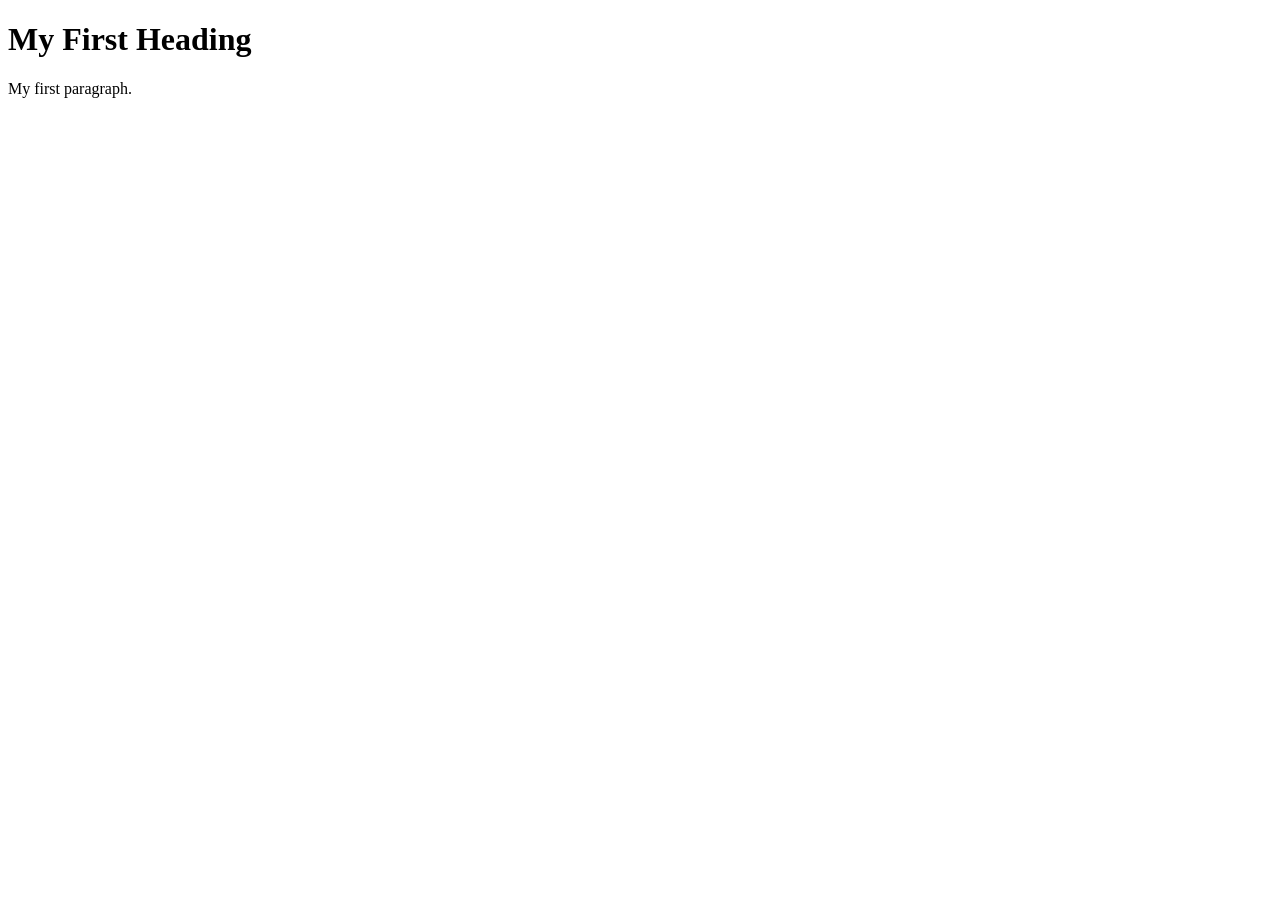
==== index.html @ a6756aa8 "1" ====
<!DOCTYPE html>
<html>
<head>
    <meta charset='utf-8'>
    <meta http-equiv='X-UA-Compatible' content='IE=edge'>
    <title>Page Title</title>
    <meta name='viewport' content='width=device-width, initial-scale=1'>
    <link rel='stylesheet' type='text/css' media='screen' href='main.css'>
    <script src='main.js'></script>
</head>
<body>
    <h1>My First Heading</h1>
    <p>My first paragraph.</p>
</body>
</html>
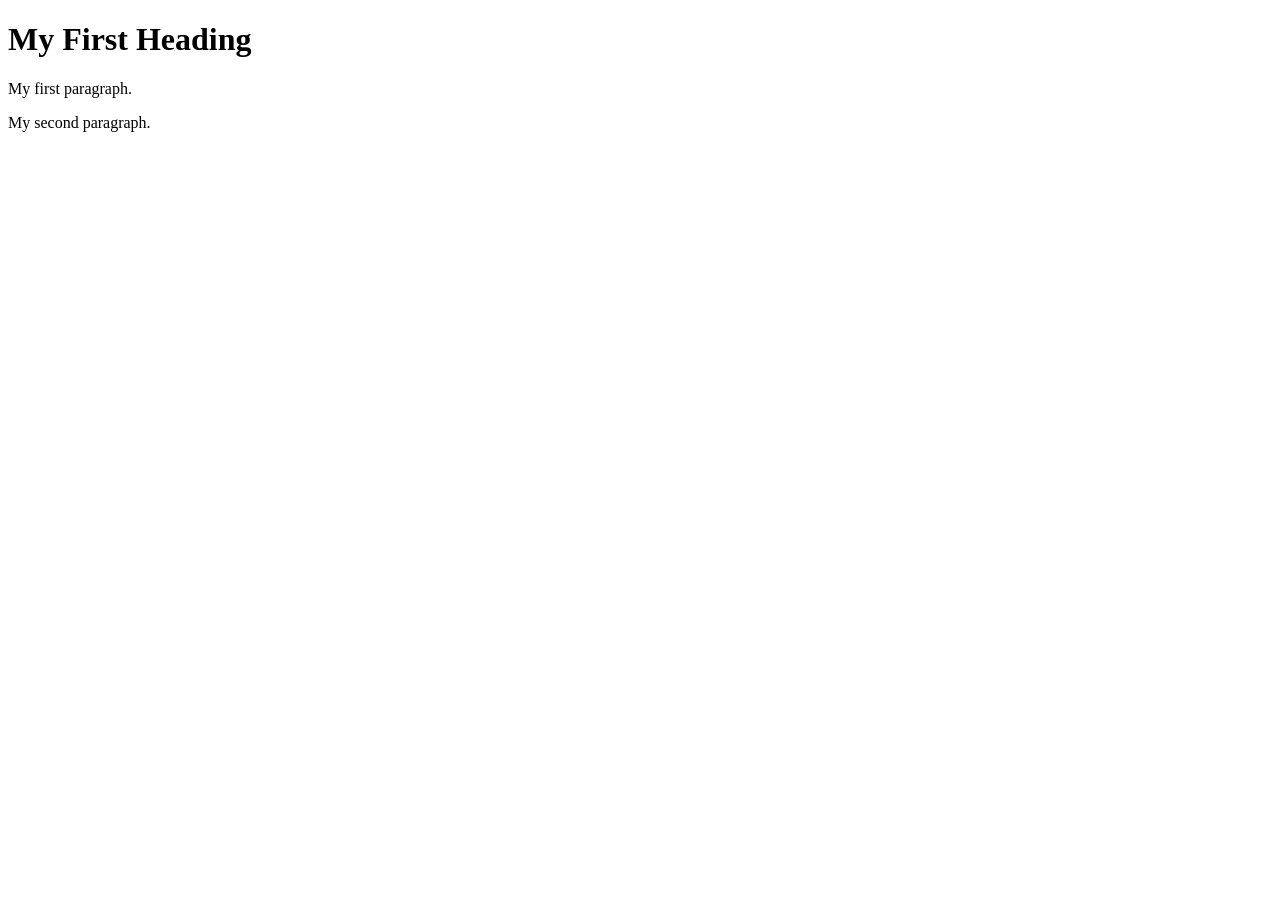
==== commit 1f60a478: "2" ====
--- a/index.html
+++ b/index.html
@@ -11,5 +11,6 @@
 <body>
     <h1>My First Heading</h1>
     <p>My first paragraph.</p>
+    <p>My second paragraph.</p>
 </body>
 </html>
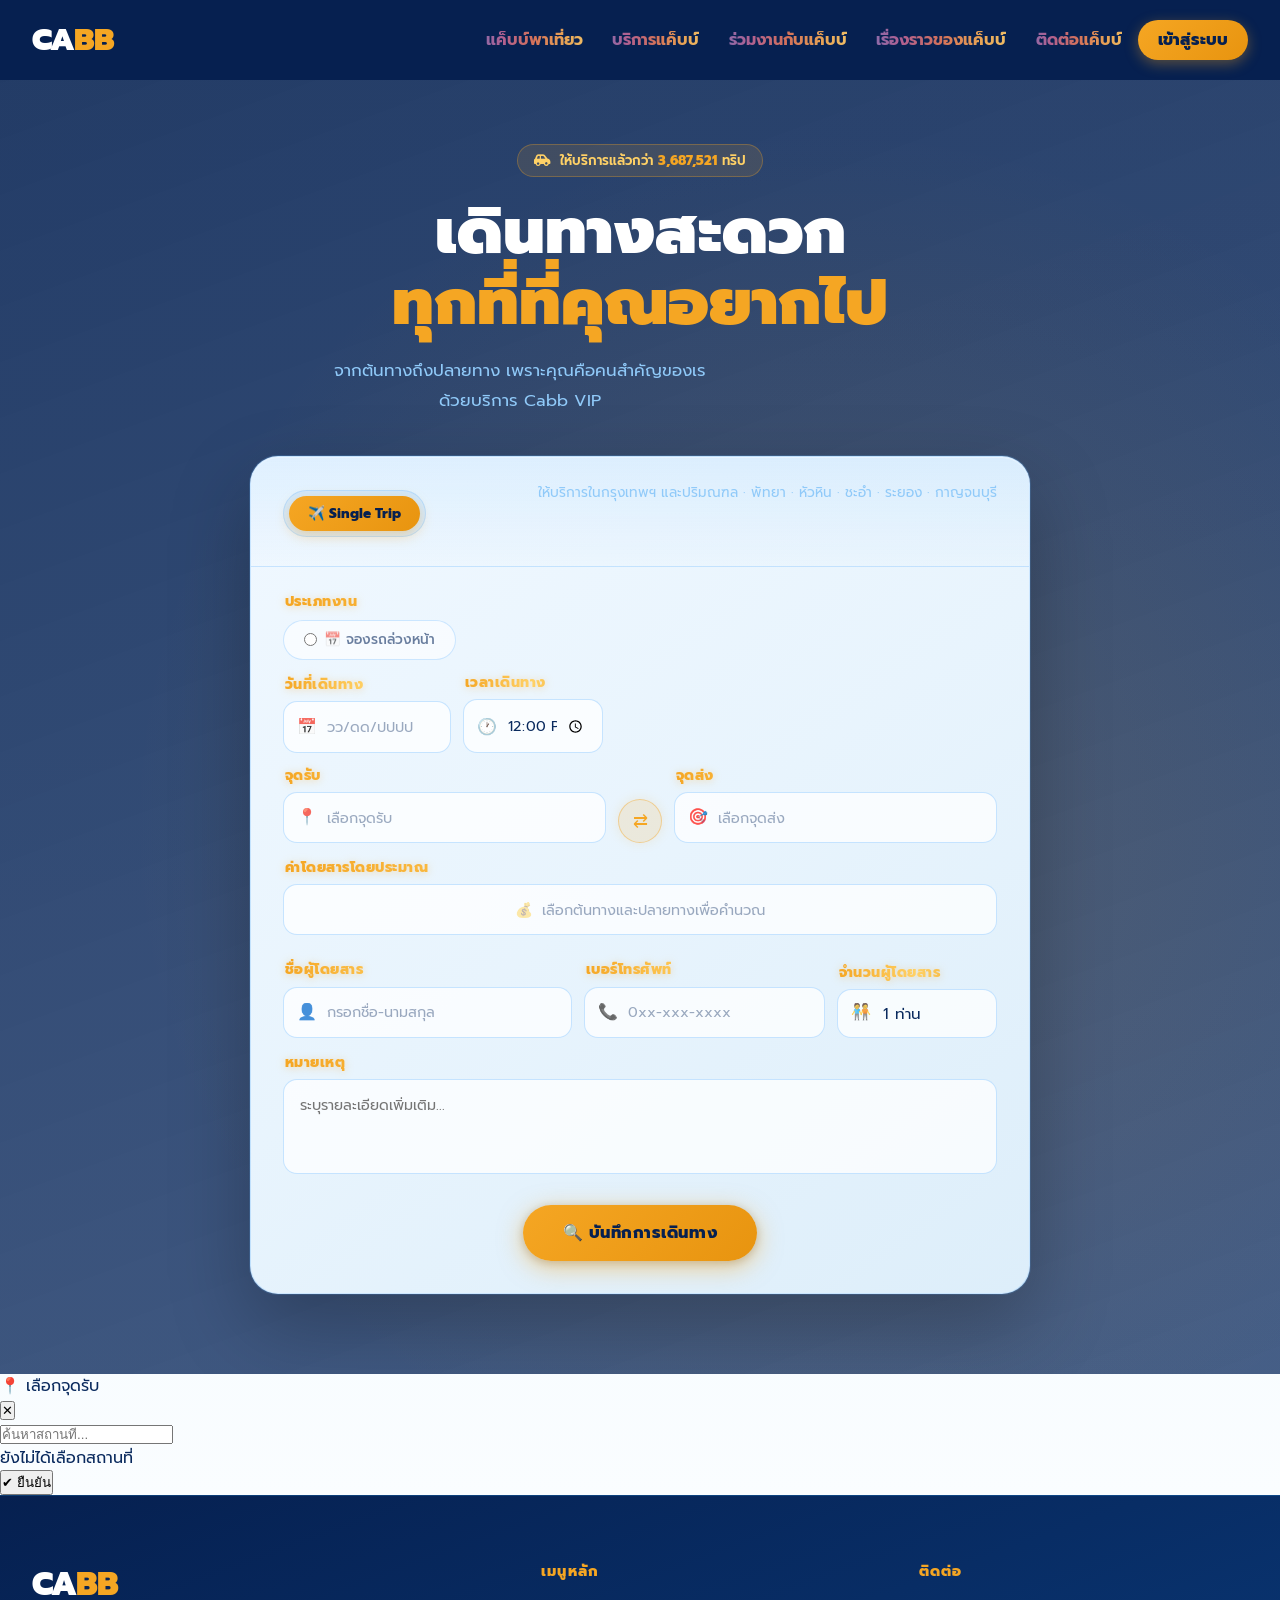
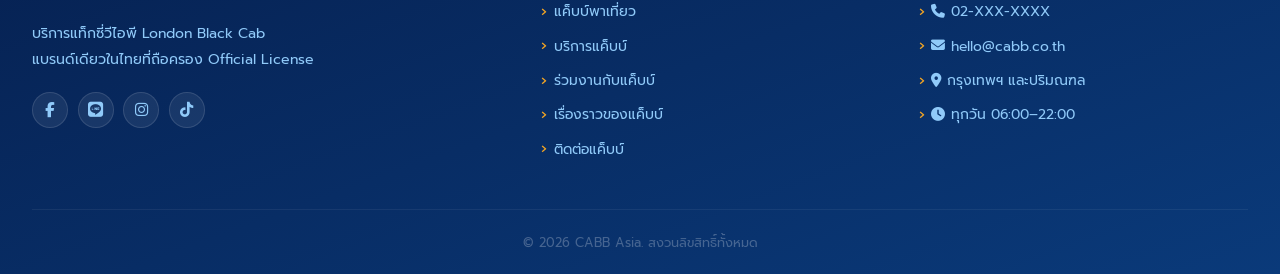
==== commit 042afbb5: "2" ====
--- a/index.html
+++ b/index.html
@@ -1,16 +1,673 @@
 <!DOCTYPE html>
-<html>
+<html lang="th">
 <head>
-    <meta charset='utf-8'>
-    <meta http-equiv='X-UA-Compatible' content='IE=edge'>
-    <title>Page Title</title>
-    <meta name='viewport' content='width=device-width, initial-scale=1'>
-    <link rel='stylesheet' type='text/css' media='screen' href='main.css'>
-    <script src='main.js'></script>
+<meta charset="UTF-8">
+<meta name="viewport" content="width=device-width, initial-scale=1.0">
+<title>CABB TAXI VIP</title>
+<link href="https://fonts.googleapis.com/css2?family=Prompt:wght@300;400;500;600;700;800;900&display=swap" rel="stylesheet">
+<link rel="stylesheet" href="https://cdnjs.cloudflare.com/ajax/libs/font-awesome/6.5.1/css/all.min.css">
+<link rel="stylesheet" href="main.css">
+<style>
+/* ===== HERO ===== */
+.index-hero {
+  min-height: 100vh;
+  display: flex;
+  align-items: center;
+  justify-content: center;
+  padding: 9rem 2rem 5rem;
+  position: relative;
+  overflow: hidden;
+  background:
+    linear-gradient(160deg, rgba(6,32,80,.88) 0%, rgba(10,42,94,.75) 100%),
+    url('https://images.unsplash.com/photo-1506905925346-21bda4d32df4?w=1600&q=80') center/cover no-repeat;
+  color: var(--white);
+}
+
+.index-hero::after {
+  content:'';
+  position:absolute;
+  inset:0;
+  background: radial-gradient(ellipse at 65% 60%, rgba(245,166,35,.12) 0%, transparent 60%);
+  pointer-events:none;
+}
+
+.hero-inner { position:relative; z-index:1; max-width:780px; width:100%; text-align:center; }
+
+.trip-badge {
+  display: inline-flex;
+  align-items: center;
+  gap: .6rem;
+  background: rgba(245,166,35,.12);
+  border: 1px solid rgba(245,166,35,.3);
+  color: var(--gold-light);
+  font-size: .82rem;
+  font-weight: 600;
+  padding: .35rem 1rem;
+  border-radius: 50px;
+  margin-bottom: 1.25rem;
+}
+.trip-count { color: var(--gold); font-weight:800; }
+
+.hero-inner h1 {
+  font-size: clamp(2.4rem, 5.5vw, 4rem);
+  font-weight: 900;
+  line-height: 1.1;
+  margin-bottom: 1.1rem;
+}
+.hero-inner h1 em { color:var(--gold); font-style:normal; }
+
+.hero-inner p {
+  color: var(--text-muted);
+  font-size: 1.05rem;
+  line-height: 1.8;
+  margin-bottom: 2.5rem;
+  max-width: 540px;
+}
+
+/* Booking box */
+.booking-box {
+  background: rgba(255,255,255,.07);
+  border: 1px solid rgba(255,255,255,.14);
+  backdrop-filter: blur(16px);
+  border-radius: 20px;
+  padding: 1.75rem 2rem;
+  max-width: 680px;
+}
+
+.booking-row {
+  display: grid;
+  grid-template-columns: 1fr 1fr 1fr auto;
+  gap: 1rem;
+  align-items: end;
+}
+
+.booking-field { display:flex; flex-direction:column; gap:.3rem; }
+.booking-field label {
+  font-size: .75rem;
+  font-weight: 700;
+  color: rgba(255,255,255,.55);
+  letter-spacing: .06em;
+  text-transform: uppercase;
+}
+.booking-field input,
+.booking-field select {
+  padding: .65rem 1rem;
+  background: rgba(255,255,255,.1);
+  border: 1px solid rgba(255,255,255,.18);
+  border-radius: 10px;
+  color: var(--white);
+  font-family: 'Prompt',sans-serif;
+  font-size: .9rem;
+  outline: none;
+  transition: border-color .2s;
+}
+.booking-field input::placeholder { color: rgba(255,255,255,.4); }
+.booking-field input:focus,
+.booking-field select:focus { border-color: var(--gold); }
+.booking-field select option { background: var(--darker); }
+
+.booking-btn {
+  background: linear-gradient(135deg,var(--gold),var(--gold-dark));
+  color: var(--darker);
+  border: none;
+  border-radius: 10px;
+  padding: .72rem 1.5rem;
+  font-family: 'Prompt',sans-serif;
+  font-weight: 800;
+  font-size: .9rem;
+  cursor: pointer;
+  white-space: nowrap;
+  transition: all .25s;
+  box-shadow: 0 4px 16px rgba(245,166,35,.35);
+}
+.booking-btn:hover { transform:translateY(-2px); box-shadow:0 8px 24px rgba(245,166,35,.45); }
+
+  /* ===== BOOKING WIDGET ===== */
+  .booking-widget {
+    background: linear-gradient(145deg, #f0f8ff 0%, #e8f4fd 50%, #ddeefa 100%);
+    border: 1px solid rgba(100,180,255,0.25);
+    backdrop-filter: blur(24px);
+    -webkit-backdrop-filter: blur(24px);
+    border-radius: 28px;
+    padding: 0;
+    max-width: 1200px;
+    width: 100%;
+    margin: 0 auto;
+    animation: fadeInUp 0.7s ease 0.3s both;
+    overflow: hidden;
+    box-shadow: 0 32px 80px rgba(0,0,0,0.25), 0 0 0 1px rgba(100,180,255,0.2), inset 0 1px 0 rgba(255,255,255,0.8);
+  }
+
+  .booking-widget-header {
+    display: flex;
+    align-items: center;
+    justify-content: space-between;
+    padding: 1.5rem 2rem 1.25rem;
+    flex-wrap: wrap;
+    gap: 0.75rem;
+    background: linear-gradient(180deg, rgba(100,180,255,0.12) 0%, transparent 100%);
+    border-bottom: 1px solid rgba(100,180,255,0.2);
+  }
+
+  .trip-toggle {
+    display: flex;
+    gap: 0.3rem;
+    background: rgba(100,180,255,0.15);
+    border-radius: 100px;
+    padding: 0.3rem;
+    border: 1px solid rgba(100,180,255,0.25);
+  }
+
+  .trip-toggle label {
+    display: flex;
+    align-items: center;
+    gap: 0.45rem;
+    color: rgba(10,42,94,0.55);
+    font-family: 'Prompt', sans-serif;
+    font-size: 0.85rem;
+    font-weight: 500;
+    cursor: pointer;
+    padding: 0.45rem 1.2rem;
+    border-radius: 100px;
+    transition: all 0.25s;
+  }
+
+  .trip-toggle input[type="radio"] { display: none; }
+
+  .trip-toggle label:has(input:checked) {
+    background: linear-gradient(135deg, var(--gold) 0%, #E8940F 100%);
+    color: #062050;
+    font-weight: 800;
+    box-shadow: 0 4px 14px rgba(245,166,35,0.4);
+  }
+
+  .availability-note {
+    font-size: 0.72rem;
+    color: rgba(10,42,94,0.45);
+    line-height: 1.6;
+    max-width: 420px;
+    text-align: right;
+  }
+
+  .booking-divider { display: none; }
+
+  .booking-fields {
+    display: flex;
+    flex-direction: column;
+    gap: 0;
+    padding: 1.5rem 2rem 2rem;
+  }
+
+  .booking-row {
+    display: flex;
+    gap: 0.75rem;
+    align-items: flex-end;
+    flex-wrap: wrap;
+    margin-bottom: 0.75rem;
+  }
+
+  .booking-row .field-group {
+    flex: 1;
+    min-width: 140px;
+  }
+
+  .booking-row-bottom {
+    display: flex;
+    gap: 0.75rem;
+    align-items: flex-end;
+    flex-wrap: wrap;
+    margin-top: 0;
+  }
+
+  .booking-row-bottom .passenger-ctrl { flex: 1; }
+
+  .field-group { position: relative; }
+
+  .field-label {
+    font-family: 'Prompt', sans-serif;
+    font-size: 0.88rem;
+    font-weight: 800;
+    color: #F5A623;
+    background: linear-gradient(90deg, #F5A623, #FFD166, #E8940F);
+    -webkit-background-clip: text;
+    -webkit-text-fill-color: transparent;
+    background-clip: text;
+    letter-spacing: 0.5px;
+    text-transform: none;
+    margin-bottom: 0.4rem;
+    padding-left: 0.1rem;
+    text-align: left;
+    text-shadow: none;
+    filter: drop-shadow(0 1px 4px rgba(245,166,35,0.35));
+  }
+
+  .field-group select,
+  .field-group input {
+    width: 100%;
+    background: rgba(255,255,255,0.75);
+    border: 1.5px solid rgba(100,180,255,0.35);
+    color: #0a2a5e;
+    padding: 0.85rem 1rem 0.85rem 2.7rem;
+    border-radius: 14px;
+    font-family: 'Prompt', sans-serif;
+    font-size: 0.9rem;
+    outline: none;
+    transition: all 0.2s;
+    cursor: pointer;
+    appearance: none;
+    -webkit-appearance: none;
+  }
+
+  .field-group input::placeholder { color: rgba(10,42,94,0.4); }
+
+  .field-group select:focus,
+  .field-group input:focus {
+    border-color: var(--gold);
+    background: rgba(245,166,35,0.06);
+    box-shadow: 0 0 0 3px rgba(245,166,35,0.15);
+    color: #0a2a5e;
+  }
+
+  .field-group option { background: #e8f4fd; color: #0a2a5e; }
+
+  .field-icon {
+    position: absolute;
+    left: 0.85rem;
+    bottom: 0.88rem;
+    font-size: 1rem;
+    pointer-events: none;
+    z-index: 1;
+    opacity: 0.8;
+  }
+
+  .has-icon input,
+  .has-icon select { padding-left: 2.7rem; }
+
+  .swap-btn {
+    background: rgba(245,166,35,0.15);
+    border: 1.5px solid rgba(245,166,35,0.4);
+    color: var(--gold);
+    width: 44px;
+    height: 44px;
+    border-radius: 50%;
+    display: flex;
+    align-items: center;
+    justify-content: center;
+    cursor: pointer;
+    font-size: 1.1rem;
+    transition: all 0.25s;
+    flex-shrink: 0;
+    margin-bottom: 0;
+    box-shadow: 0 0 12px rgba(245,166,35,0.15);
+  }
+  .swap-btn:hover { background: var(--gold); color: var(--darker); transform: rotate(180deg); box-shadow: 0 4px 16px rgba(245,166,35,0.4); }
+
+  .passenger-ctrl {
+    display: flex;
+    align-items: center;
+    gap: 0.5rem;
+    background: #f0f5fb;
+    border: 1.5px solid #d0dce8;
+    border-radius: 14px;
+    padding: 0.6rem 1rem;
+    white-space: nowrap;
+    transition: border-color 0.2s;
+  }
+  .passenger-ctrl:hover { border-color: rgba(245,166,35,0.5); }
+
+  .passenger-ctrl button {
+    background: #dce8f5;
+    border: none;
+    color: var(--dark);
+    width: 24px;
+    height: 24px;
+    border-radius: 50%;
+    cursor: pointer;
+    font-size: 1rem;
+    display: flex;
+    align-items: center;
+    justify-content: center;
+    transition: background 0.2s;
+    line-height: 1;
+  }
+  .passenger-ctrl button:hover { background: var(--gold); color: var(--darker); }
+
+  .passenger-ctrl span {
+    color: var(--dark);
+    font-size: 0.82rem;
+    font-family: 'Prompt', sans-serif;
+    font-weight: 600;
+    min-width: 55px;
+    text-align: center;
+  }
+
+  .passenger-divider {
+    width: 1px;
+    height: 20px;
+    background: rgba(10,42,94,0.15);
+    margin: 0 0.25rem;
+  }
+
+  .search-btn {
+    background: linear-gradient(135deg, var(--gold) 0%, #E8940F 100%);
+    border: none;
+    color: #062050;
+    height: 56px;
+    padding: 0 2.5rem;
+    border-radius: 100px;
+    font-size: 1rem;
+    font-family: 'Prompt', sans-serif;
+    font-weight: 800;
+    cursor: pointer;
+    transition: all 0.25s;
+    display: flex;
+    align-items: center;
+    justify-content: center;
+    gap: 0.6rem;
+    flex-shrink: 0;
+    box-shadow: 0 6px 24px rgba(245,166,35,0.5), 0 2px 8px rgba(0,0,0,0.2);
+    letter-spacing: 0.5px;
+  }
+  .search-btn:hover { transform: translateY(-3px); box-shadow: 0 12px 36px rgba(245,166,35,0.65); }
+  .search-btn:active { transform: translateY(0); }
+  
+  /* ===== JOB TYPE CHIPS ===== */
+  .job-type-group {
+    display: flex;
+    gap: 0.6rem;
+    flex-wrap: wrap;
+  }
+  .job-type-chip {
+    display: flex;
+    align-items: center;
+    gap: 0.45rem;
+    cursor: pointer;
+    padding: 0.55rem 1.25rem;
+    border-radius: 100px;
+    border: 1.5px solid rgba(100,180,255,0.3);
+    background: rgba(255,255,255,0.6);
+    font-family: 'Prompt', sans-serif;
+    font-size: 0.85rem;
+    font-weight: 500;
+    color: rgba(10,42,94,0.6);
+    transition: all 0.2s;
+    user-select: none;
+  }
+  .job-type-chip input[type="checkbox"] { display: none; }
+  .job-type-chip:has(input:checked) {
+    background: linear-gradient(135deg, var(--gold) 0%, #E8940F 100%);
+    border-color: transparent;
+    color: #062050;
+    font-weight: 800;
+    box-shadow: 0 4px 14px rgba(245,166,35,0.4);
+  }
+  .job-type-chip:hover {
+    border-color: rgba(245,166,35,0.5);
+    color: rgba(10,42,94,0.9);
+  }
+
+  /* ===== FARE BOX ===== */
+  .fare-box {
+    display: flex;
+    align-items: center;
+    justify-content: center;
+    gap: 0.6rem;
+    width: 100%;
+    padding: 0.85rem 1.25rem;
+    border-radius: 14px;
+    border: 1.5px solid rgba(100,180,255,0.35);
+    font-family: 'Prompt', sans-serif;
+    font-size: 0.9rem;
+    transition: all 0.3s;
+    min-height: 50px;
+  }
+  .fare-box.fare-idle {
+    background: rgba(255,255,255,0.75);
+    color: rgba(10,42,94,0.4);
+  }
+  .fare-box.fare-loading {
+    background: rgba(245,166,35,0.08);
+    border-color: rgba(245,166,35,0.4);
+    color: rgba(10,42,94,0.7);
+  }
+  .fare-box.fare-ready {
+    background: linear-gradient(135deg, rgba(245,166,35,0.15) 0%, rgba(232,148,15,0.1) 100%);
+    border-color: rgba(245,166,35,0.4);
+    color: #0a2a5e;
+    box-shadow: 0 4px 20px rgba(245,166,35,0.15);
+  }
+  .fare-box.fare-ready #fare-icon { font-size: 1.1rem; }
+  .fare-amount {
+    font-size: 1.35rem;
+    font-weight: 800;
+    color: var(--gold);
+    letter-spacing: -0.5px;
+    text-shadow: 0 2px 8px rgba(245,166,35,0.3);
+  }
+  .fare-detail {
+    font-size: 0.72rem;
+    opacity: 0.65;
+    margin-left: auto;
+    text-align: right;
+    line-height: 1.5;
+  }
+</style>
+
+<!-- Longdo Maps API v2 -->
+<script src="https://api.longdo.com/map/?key=8b1029ed8bb60d853019e416f381ae06" type="text/javascript"></script>
 </head>
 <body>
-    <h1>My First Heading</h1>
-    <p>My first paragraph.</p>
-    <p>My second paragraph.</p>
+
+    <nav>
+  <div class="nav-inner">
+    <a href="index.html" class="logo-link">
+      <span class="logo-text">CA<span>BB</span></span>
+    </a>
+    <ul class="nav-links" id="navLinks">
+      <li><a href="travel.html">แค็บบ์พาเที่ยว</a></li>
+      <li><a href="services.html">บริการแค็บบ์</a></li>
+      <li><a href="join.html">ร่วมงานกับแค็บบ์</a></li>
+      <li><a href="story.html">เรื่องราวของแค็บบ์</a></li>
+      <li><a href="contact.html">ติดต่อแค็บบ์</a></li>
+      <li><a href="login.html" class="nav-cta">เข้าสู่ระบบ</a></li>
+    </ul>
+    <button class="menu-toggle" id="menuToggle" aria-label="เมนู">
+      <span></span><span></span><span></span>
+    </button>
+  </div>
+</nav>
+
+<!-- ===== HERO ===== -->
+<section class="index-hero">
+    <div class="hero-inner">
+    <div class="trip-badge">
+      <i class="fa-solid fa-car-side"></i>
+      <span>ให้บริการแล้วกว่า <span class="trip-count">3,687,521</span> ทริป</span>
+    </div>
+    <h1>เดินทางสะดวก<br><em>ทุกที่ที่คุณอยากไป</em></h1>
+    <p class="hero-subtitle" id="heroSubtitle">จากต้นทางถึงปลายทาง เพราะคุณคือคนสำคัญของเร<br>ด้วยบริการ Cabb VIP</p>
+
+    <!-- Booking Widget -->
+    <div class="booking-widget">
+      <div class="booking-widget-header">
+        <div class="trip-toggle">
+          <label><input type="radio" name="trip" checked>✈️ Single Trip</label>
+        </div>
+        <p class="availability-note" style="font-size: 0.85rem;">ให้บริการในกรุงเทพฯ และปริมณฑล · พัทยา · หัวหิน · ชะอำ · ระยอง · กาญจนบุรี</p>
+      </div>
+      <div class="booking-divider"></div>
+      <div class="booking-fields">
+
+        <!-- Row 1: ประเภทงาน -->
+        <div class="booking-row" style="margin-bottom:0.75rem;">
+            <div style="width:100%;">
+                <div class="field-label" style="margin-bottom:0.5rem;">ประเภทงาน</div>
+                    <div class="job-type-group">
+                        <label class="job-type-chip">
+                        <input type="radio" id="jt-advance" name="jobtype" value="advance">
+                        <span>📅 จองรถล่วงหน้า</span>
+                        </label>
+                    </div>
+                </div>
+            <div class="field-group has-icon" style="flex:0 0 168px;">
+                <div class="field-label">วันที่เดินทาง</div>
+                    <span class="field-icon">📅</span>
+                    <div style="position:relative;display:block;" onclick="document.getElementById('booking-date-raw').showPicker()">
+                        <input type="date" id="booking-date-raw" style="position:absolute;opacity:0;width:100%;height:100%;top:0;left:0;cursor:pointer;z-index:3;pointer-events:all;" oninput="updateThaiDate(this)">
+                        <input type="text" id="booking-date" placeholder="วว/ดด/ปปปป" readonly style="cursor:pointer;width:100%;background:rgba(255,255,255,0.75);border:1.5px solid rgba(100,180,255,0.35);color:#0a2a5e;padding:0.85rem 1rem 0.85rem 2.7rem;border-radius:14px;font-family:Prompt,sans-serif;font-size:0.9rem;outline:none;pointer-events:none;">
+                    </div>
+                </div>
+                <div class="field-group has-icon" style="flex:0 0 140px;">
+                    <div class="field-label">เวลาเดินทาง</div>
+                    <span class="field-icon">🕐</span>
+                    <input type="time" value="12:00">
+                </div>
+            </div>
+        
+        <!-- Row 2: From / Swap / To -->
+        <div class="booking-row">
+          <div class="field-group has-icon" style="flex:1.2">
+            <div class="field-label">จุดรับ</div>
+            <span class="field-icon">📍</span>
+            <input type="text" id="origin-display" placeholder="เลือกจุดรับ" readonly style="cursor:pointer;" onclick="openMapModal('origin')">
+          </div>
+          <button class="swap-btn" title="สลับต้นทาง-ปลายทาง" onclick="swapLocations()">⇄</button>
+          <div class="field-group has-icon" style="flex:1.2">
+            <div class="field-label">จุดส่ง</div>
+            <span class="field-icon">🎯</span>
+            <input type="text" id="dest-display" placeholder="เลือกจุดส่ง" readonly style="cursor:pointer;" onclick="openMapModal('dest')">
+          </div>
+        </div>
+
+        <!-- Row 3: ค่าโดยสารโดยประมาณ -->
+        <div class="booking-row" style="margin-top:0.1rem;">
+          <div class="field-group" style="flex:1.2;">
+            <div class="field-label">ค่าโดยสารโดยประมาณ</div>
+            <div id="fare-box" class="fare-box fare-idle">
+              <span id="fare-icon">💰</span>
+              <span id="fare-text">เลือกต้นทางและปลายทางเพื่อคำนวณ</span>
+              <span id="fare-spinner" style="display:none;">⏳</span>
+            </div>
+          </div>
+        </div>
+
+        <!-- Row 4: ชื่อผู้โดยสาร + เบอร์โทร -->
+        <div class="booking-row" style="margin-top:0.75rem;">
+          <div class="field-group has-icon" style="flex:1.2;">
+            <div class="field-label">ชื่อผู้โดยสาร</div>
+            <span class="field-icon">👤</span>
+            <input type="text" id="pax-name" placeholder="กรอกชื่อ-นามสกุล">
+          </div>
+          <div class="field-group has-icon" style="flex:1;">
+            <div class="field-label">เบอร์โทรศัพท์</div>
+            <span class="field-icon">📞</span>
+            <input type="tel" id="pax-phone" placeholder="0xx-xxx-xxxx" maxlength="10" oninput="this.value=this.value.replace(/\D/g,'').slice(0,10)" pattern="\d{10}" required>
+          </div>
+          <div class="field-group has-icon" style="flex:0 0 160px;">
+            <div class="field-label">จำนวนผู้โดยสาร</div>
+            <span class="field-icon">🧑‍🤝‍🧑</span>
+            <select id="pax-count" style="width:100%;background:rgba(255,255,255,0.75);border:1.5px solid rgba(100,180,255,0.35);color:#0a2a5e;padding:0.75rem 1rem 0.75rem 2.8rem;border-radius:14px;font-family:'Prompt',sans-serif;font-size:0.95rem;outline:none;appearance:none;cursor:pointer;transition:all 0.2s;"
+              onfocus="this.style.borderColor='var(--gold)';this.style.boxShadow='0 0 0 3px rgba(245,166,35,0.15)'"
+              onblur="this.style.borderColor='rgba(100,180,255,0.35)';this.style.boxShadow='none'">
+              <option value="1" style="background:#e8f4fd;color:#0a2a5e;">1 ท่าน</option>
+              <option value="2" style="background:#e8f4fd;color:#0a2a5e;">2 ท่าน</option>
+              <option value="3" style="background:#e8f4fd;color:#0a2a5e;">3 ท่าน</option>
+              <option value="4" style="background:#e8f4fd;color:#0a2a5e;">4 ท่าน</option>
+              <option value="5" style="background:#e8f4fd;color:#0a2a5e;">5 ท่าน</option>
+              <option value="6" style="background:#e8f4fd;color:#0a2a5e;">6 ท่าน</option>
+            </select>
+          </div>
+        </div>
+
+        <!-- Row 5: หมายเหตุ -->
+        <div class="booking-row" style="margin-top:0.1rem;">
+          <div class="field-group" style="flex:1;width:100%;">
+            <div class="field-label">หมายเหตุ</div>
+            <textarea id="booking-note" placeholder="ระบุรายละเอียดเพิ่มเติม..." rows="3"
+              style="width:100%;background:rgba(255,255,255,0.75);border:1.5px solid rgba(100,180,255,0.35);color:#0a2a5e;padding:0.85rem 1rem;border-radius:14px;font-family:'Prompt',sans-serif;font-size:0.9rem;outline:none;resize:none;transition:all 0.2s;"
+              onfocus="this.style.borderColor='var(--gold)';this.style.boxShadow='0 0 0 3px rgba(245,166,35,0.15)';this.style.background='rgba(245,166,35,0.06)'"
+              onblur="this.style.borderColor='rgba(100,180,255,0.35)';this.style.boxShadow='none';this.style.background='rgba(255,255,255,0.75)'"></textarea>
+          </div>
+        </div>
+
+        <div style="padding-top:0.75rem; display:flex; justify-content:center;">
+          <button class="search-btn" onclick="
+            var phone = document.getElementById('pax-phone').value;
+            if (phone.length < 10) {
+              document.getElementById('pax-phone').focus();
+              document.getElementById('pax-phone').style.borderColor = '#e63946';
+              document.getElementById('pax-phone').style.boxShadow = '0 0 0 3px rgba(230,57,70,0.2)';
+              alert('กรุณากรอกเบอร์โทรศัพท์ให้ครบ 10 หลัก');
+              return false;
+            }
+            document.getElementById('pax-phone').style.borderColor = '';
+            document.getElementById('pax-phone').style.boxShadow = '';
+          ">🔍 บันทึกการเดินทาง</button>
+        </div>
+
+      </div>
+    </div>
+</div>
+</section>
+
+<!-- MAP MODAL -->
+<div class="map-modal-overlay" id="mapModalOverlay">
+  <div class="map-modal-box">
+    <div class="map-modal-header">
+      <div class="map-modal-title" id="mapModalTitle">📍 เลือกจุดรับ</div>
+      <button class="map-modal-close" onclick="closeMapModal()">✕</button>
+    </div>
+    <div class="map-search-bar">
+      <input type="text" id="map-search-input" placeholder="ค้นหาสถานที่...">
+    </div>
+    <div id="map-canvas"></div>
+    <div class="map-confirm-bar">
+      <div class="map-selected-label" id="map-selected-label">ยังไม่ได้เลือกสถานที่</div>
+      <button class="map-confirm-btn" onclick="confirmMapLocation()">✔ ยืนยัน</button>
+    </div>
+  </div>
+</div>
+
+<!-- ===== FOOTER ===== -->
+<footer>
+  <div class="footer-inner">
+    <div>
+      <span class="footer-logo">CA<span>BB</span></span>
+      <p class="footer-tagline">บริการแท็กซี่วีไอพี London Black Cab<br>แบรนด์เดียวในไทยที่ถือครอง Official License</p>
+      <div class="social-row">
+        <a href="#" class="social-btn" aria-label="Facebook"><i class="fa-brands fa-facebook-f"></i></a>
+        <a href="#" class="social-btn" aria-label="LINE"><i class="fa-brands fa-line"></i></a>
+        <a href="#" class="social-btn" aria-label="Instagram"><i class="fa-brands fa-instagram"></i></a>
+        <a href="#" class="social-btn" aria-label="TikTok"><i class="fa-brands fa-tiktok"></i></a>
+      </div>
+    </div>
+    <div class="footer-col">
+      <h4>เมนูหลัก</h4>
+      <ul>
+        <li><a href="travel.html">แค็บบ์พาเที่ยว</a></li>
+        <li><a href="services.html">บริการแค็บบ์</a></li>
+        <li><a href="join.html">ร่วมงานกับแค็บบ์</a></li>
+        <li><a href="story.html">เรื่องราวของแค็บบ์</a></li>
+        <li><a href="contact.html">ติดต่อแค็บบ์</a></li>
+      </ul>
+    </div>
+    <div class="footer-col">
+      <h4>ติดต่อ</h4>
+      <ul>
+        <li><a href="tel:020000000"><i class="fa-solid fa-phone"></i> 02-XXX-XXXX</a></li>
+        <li><a href="mailto:hello@cabb.co.th"><i class="fa-solid fa-envelope"></i> hello@cabb.co.th</a></li>
+        <li><a href="#"><i class="fa-solid fa-location-dot"></i> กรุงเทพฯ และปริมณฑล</a></li>
+        <li><a href="#"><i class="fa-solid fa-clock"></i> ทุกวัน 06:00–22:00</a></li>
+      </ul>
+    </div>
+  </div>
+  <div class="footer-bottom">&copy; 2026 CABB Asia. สงวนลิขสิทธิ์ทั้งหมด</div>
+</footer>
+
+<button class="back-to-top" id="backToTop" aria-label="กลับด้านบน">
+  <i class="fa-solid fa-chevron-up"></i>
+</button>
+
+<script src="main.js"></script>
 </body>
 </html>
--- a/main.css
+++ b/main.css
@@ -0,0 +1,472 @@
+/* ============================================================
+   CABB — Shared Stylesheet (Navy · Gold · Sky Blue)
+   ============================================================ */
+
+/* --- GOOGLE FONT (fallback, each page also imports) --- */
+@import url('https://fonts.googleapis.com/css2?family=Prompt:wght@300;400;500;600;700;800;900&display=swap');
+
+/* --- TOKENS --- */
+:root {
+  --gold:        #F5A623;
+  --gold-light:  #FFD166;
+  --gold-dark:   #E8940F;
+  --dark:        #0A2A5E;
+  --darker:      #062050;
+  --blue:        #1565C0;
+  --blue-light:  #29B6F6;
+  --sky:         #E3F4FC;
+  --sky-mid:     #B3E5FC;
+  --accent:      #0288D1;
+  --text-light:  #F0F9FF;
+  --text-muted:  #90CAF9;
+  --bg-section:  #EAF5FB;
+  --white:       #FFFFFF;
+  --shadow:      0 8px 32px rgba(2,136,209,.12);
+  --shadow-lg:   0 20px 60px rgba(2,136,209,.22);
+  --radius:      16px;
+  --transition:  all .25s ease;
+}
+
+/* --- RESET --- */
+*, *::before, *::after { margin:0; padding:0; box-sizing:border-box; }
+html  { scroll-behavior:smooth; }
+body  {
+  font-family: 'Prompt', sans-serif;
+  background: linear-gradient(180deg,#EAF5FB 0%,#F0F9FF 40%,#ffffff 100%);
+  color: var(--dark);
+  overflow-x: hidden;
+}
+a   { text-decoration:none; color:inherit; }
+img { max-width:100%; display:block; }
+ul  { list-style:none; }
+
+/* --- CONTAINER --- */
+.container {
+  max-width: 1280px;
+  margin: 0 auto;
+  padding: 0 2rem;
+}
+
+/* ============================================================
+   NAVBAR
+   ============================================================ */
+nav {
+  position: fixed;
+  top:0; left:0; right:0;
+  z-index: 1000;
+  background: rgba(6,32,80,.96);
+  backdrop-filter: blur(14px);
+  padding: 0 2rem;
+  transition: var(--transition);
+}
+
+.nav-inner {
+  max-width: 1280px;
+  margin: 0 auto;
+  display: flex;
+  align-items: center;
+  justify-content: space-between;
+  height: 80px;
+}
+
+/* Logo */
+.logo-link { display:flex; align-items:center; gap:.6rem; text-decoration:none; }
+.logo-text  {
+  font-weight: 900;
+  font-size: 1.9rem;
+  color: var(--white);
+  letter-spacing: -1px;
+  line-height: 1;
+}
+.logo-text span { color: var(--gold); }
+
+/* Nav links */
+.nav-links {
+  display: flex;
+  align-items: center;
+  gap: .15rem;
+}
+
+.nav-links a {
+  background: linear-gradient(90deg,#7C6FB5,#B06090,#D4725A,#E8A455,#F2C96E);
+  -webkit-background-clip: text;
+  background-clip: text;
+  -webkit-text-fill-color: transparent;
+  font-size: 1rem;
+  font-weight: 700;
+  padding: .45rem .85rem;
+  border-radius: 8px;
+  transition: var(--transition);
+  white-space: nowrap;
+}
+
+.nav-links a:hover,
+.nav-links a.active {
+  background: rgba(245,166,35,.12);
+  -webkit-text-fill-color: var(--gold);
+  color: var(--gold);
+}
+
+/* CTA button in nav */
+.nav-cta {
+  background: linear-gradient(135deg,var(--gold),var(--gold-dark)) !important;
+  -webkit-text-fill-color: var(--darker) !important;
+  color: var(--darker) !important;
+  padding: .5rem 1.25rem !important;
+  border-radius: 50px !important;
+  font-weight: 800 !important;
+  box-shadow: 0 4px 14px rgba(245,166,35,.35);
+}
+.nav-cta:hover { box-shadow: 0 6px 20px rgba(245,166,35,.5); transform:translateY(-1px); }
+
+/* Hamburger */
+.menu-toggle {
+  display: none;
+  flex-direction: column;
+  justify-content: center;
+  gap: 5px;
+  background: none;
+  border: none;
+  cursor: pointer;
+  padding: 4px;
+  width: 34px;
+}
+.menu-toggle span {
+  display: block;
+  width: 100%;
+  height: 2px;
+  background: var(--white);
+  border-radius: 2px;
+  transition: var(--transition);
+}
+.menu-toggle.open span:nth-child(1) { transform:translateY(7px) rotate(45deg); }
+.menu-toggle.open span:nth-child(2) { opacity:0; }
+.menu-toggle.open span:nth-child(3) { transform:translateY(-7px) rotate(-45deg); }
+
+/* ============================================================
+   PAGE HERO (shared base — override per page)
+   ============================================================ */
+.page-hero {
+  min-height: 55vh;
+  display: flex;
+  align-items: center;
+  padding: 9rem 2rem 5rem;
+  position: relative;
+  overflow: hidden;
+  background: linear-gradient(160deg,var(--darker) 0%,#0d3a6e 100%);
+  color: var(--white);
+}
+
+.page-hero::after {
+  content:'';
+  position:absolute;
+  inset:0;
+  background: radial-gradient(ellipse at 70% 50%,rgba(245,166,35,.1) 0%,transparent 65%);
+  pointer-events:none;
+}
+
+.page-hero-inner { position:relative; z-index:1; max-width:680px; }
+
+.page-tag {
+  display: inline-block;
+  background: rgba(245,166,35,.15);
+  color: var(--gold-light);
+  border: 1px solid rgba(245,166,35,.3);
+  font-size: .82rem;
+  font-weight: 600;
+  padding: .3rem 1rem;
+  border-radius: 50px;
+  letter-spacing: .06em;
+  margin-bottom: 1.1rem;
+}
+
+.page-hero h1 {
+  font-size: clamp(2rem,4.5vw,3.2rem);
+  font-weight: 900;
+  line-height: 1.15;
+  margin-bottom: 1rem;
+}
+
+.page-hero p {
+  color: var(--text-muted);
+  font-size: 1rem;
+  line-height: 1.8;
+  margin-bottom: 2rem;
+}
+
+/* ============================================================
+   SECTION HEADER
+   ============================================================ */
+.section-header { text-align:center; margin-bottom:3.5rem; }
+
+.section-tag {
+  display: inline-block;
+  background: rgba(21,101,192,.08);
+  color: var(--blue);
+  font-size: .8rem;
+  font-weight: 700;
+  padding: .3rem 1rem;
+  border-radius: 50px;
+  letter-spacing: .06em;
+  margin-bottom: .85rem;
+}
+
+.section-header h2 {
+  font-size: clamp(1.8rem,3.5vw,2.6rem);
+  font-weight: 900;
+  color: var(--dark);
+  line-height: 1.2;
+  margin-bottom: .75rem;
+}
+
+.section-header p {
+  color: #5a7a9a;
+  font-size: .95rem;
+  max-width: 520px;
+  margin: 0 auto;
+  line-height: 1.7;
+}
+
+/* ============================================================
+   BUTTONS
+   ============================================================ */
+.btn {
+  display: inline-flex;
+  align-items: center;
+  gap: .5rem;
+  padding: .75rem 1.75rem;
+  border-radius: 50px;
+  font-family: 'Prompt',sans-serif;
+  font-size: .92rem;
+  font-weight: 700;
+  cursor: pointer;
+  border: 2px solid transparent;
+  transition: var(--transition);
+  text-decoration: none;
+}
+
+.btn-gold {
+  background: linear-gradient(135deg,var(--gold),var(--gold-dark));
+  color: var(--darker);
+  box-shadow: 0 4px 16px rgba(245,166,35,.35);
+}
+.btn-gold:hover { transform:translateY(-2px); box-shadow:0 8px 24px rgba(245,166,35,.45); }
+
+.btn-blue {
+  background: var(--blue);
+  color: var(--white);
+  box-shadow: 0 4px 16px rgba(21,101,192,.25);
+}
+.btn-blue:hover { background:#1259a8; transform:translateY(-2px); }
+
+.btn-outline-gold {
+  background: transparent;
+  color: var(--gold);
+  border-color: rgba(245,166,35,.5);
+}
+.btn-outline-gold:hover { background:rgba(245,166,35,.08); border-color:var(--gold); }
+
+.btn-outline-white {
+  background: transparent;
+  color: var(--white);
+  border-color: rgba(255,255,255,.4);
+}
+.btn-outline-white:hover { background:rgba(255,255,255,.08); border-color:var(--white); }
+
+/* ============================================================
+   CARD BASE
+   ============================================================ */
+.card {
+  background: var(--white);
+  border-radius: var(--radius);
+  box-shadow: var(--shadow);
+  border: 1px solid rgba(176,214,240,.35);
+  overflow: hidden;
+  transition: var(--transition);
+}
+.card:hover { transform:translateY(-6px); box-shadow:var(--shadow-lg); }
+
+.card-gold-top  { border-top: 3px solid var(--gold); }
+.card-blue-top  { border-top: 3px solid var(--blue); }
+
+.card-body { padding:1.4rem; }
+
+.card-label {
+  font-weight: 700;
+  font-size: .95rem;
+  color: var(--dark);
+  margin-bottom: .4rem;
+}
+
+.card-desc {
+  color: #6a8aaa;
+  font-size: .85rem;
+  line-height: 1.6;
+  margin-bottom: 1rem;
+}
+
+.card-link {
+  display: inline-flex;
+  align-items: center;
+  gap: .4rem;
+  color: var(--blue);
+  font-weight: 700;
+  font-size: .85rem;
+  transition: gap .2s;
+}
+.card-link:hover { gap:.75rem; }
+
+/* Price pills */
+.price-pill {
+  display: inline-block;
+  background: var(--bg-section);
+  border: 1px solid #d0e8f5;
+  color: var(--dark);
+  padding: .28rem .8rem;
+  border-radius: 100px;
+  font-weight: 700;
+  font-size: .83rem;
+}
+.price-pill.gold { background:var(--gold); border-color:var(--gold); color:var(--darker); }
+
+/* ============================================================
+   FOOTER
+   ============================================================ */
+footer {
+  background: linear-gradient(160deg,#062050 0%,#0A3A7A 100%);
+  color: var(--text-muted);
+  padding: 4rem 2rem 0;
+  border-top: 1px solid rgba(41,182,246,.12);
+}
+
+.footer-inner {
+  max-width: 1280px;
+  margin: 0 auto;
+  display: grid;
+  grid-template-columns: 1.4fr 1fr 1fr;
+  gap: 3rem;
+  padding-bottom: 3rem;
+  border-bottom: 1px solid rgba(255,255,255,.06);
+}
+
+.footer-logo { font-weight:900; font-size:2rem; color:var(--white); letter-spacing:-1px; margin-bottom:.75rem; display:block; }
+.footer-logo span { color:var(--gold); }
+
+.footer-tagline { font-size:.88rem; line-height:1.8; color:var(--text-muted); margin-bottom:1.25rem; }
+
+.footer-contact-list { display:flex; flex-direction:column; gap:.55rem; }
+.footer-contact-item { display:flex; align-items:center; gap:.6rem; font-size:.85rem; }
+
+.footer-col h4 {
+  font-weight: 800;
+  color: var(--gold);
+  font-size: .9rem;
+  letter-spacing: .08em;
+  margin-bottom: 1.1rem;
+  text-transform: uppercase;
+}
+
+.footer-col ul { display:flex; flex-direction:column; gap:.65rem; }
+.footer-col ul a {
+  font-size: .87rem;
+  color: var(--text-muted);
+  transition: var(--transition);
+  display: flex;
+  align-items: center;
+  gap: .4rem;
+}
+.footer-col ul a::before { content:'›'; color:var(--gold); font-size:1rem; }
+.footer-col ul a:hover   { color:var(--white); padding-left:4px; }
+
+.social-row { display:flex; gap:.6rem; margin-top:1.25rem; }
+.social-btn {
+  width: 36px; height:36px;
+  border-radius: 50%;
+  background: rgba(255,255,255,.07);
+  border: 1px solid rgba(255,255,255,.12);
+  display: flex;
+  align-items: center;
+  justify-content: center;
+  font-size: .95rem;
+  color: var(--text-muted);
+  transition: var(--transition);
+  text-decoration: none;
+}
+.social-btn:hover { background:var(--gold); border-color:var(--gold); color:var(--darker); }
+
+.footer-bottom {
+  max-width: 1280px;
+  margin: 0 auto;
+  padding: 1.4rem 0;
+  display: flex;
+  align-items: center;
+  justify-content: center;
+  font-size: .8rem;
+  color: rgba(255,255,255,.25);
+}
+
+/* ============================================================
+   BACK TO TOP
+   ============================================================ */
+.back-to-top {
+  position: fixed;
+  bottom: 2rem; right: 2rem;
+  width: 44px; height:44px;
+  background: linear-gradient(135deg,var(--gold),var(--gold-dark));
+  color: var(--darker);
+  border: none;
+  border-radius: 50%;
+  font-size: 1rem;
+  cursor: pointer;
+  display: flex;
+  align-items: center;
+  justify-content: center;
+  box-shadow: 0 4px 16px rgba(245,166,35,.4);
+  opacity: 0; visibility:hidden; transform:translateY(10px);
+  transition: var(--transition);
+  z-index: 900;
+}
+.back-to-top.visible { opacity:1; visibility:visible; transform:translateY(0); }
+.back-to-top:hover   { transform:translateY(-3px); box-shadow:0 8px 24px rgba(245,166,35,.5); }
+
+/* ============================================================
+   FADE-IN ANIMATION
+   ============================================================ */
+.fade-in {
+  opacity: 0;
+  transform: translateY(28px);
+  transition: opacity .55s ease, transform .55s ease;
+}
+.fade-in.visible { opacity:1; transform:translateY(0); }
+
+/* ============================================================
+   RESPONSIVE
+   ============================================================ */
+@media (max-width: 1024px) {
+  .footer-inner { grid-template-columns: 1fr 1fr; }
+}
+
+@media (max-width: 768px) {
+  .nav-links {
+    position: fixed;
+    top:0; right:-100%;
+    width: 280px;
+    height: 100vh;
+    background: var(--darker);
+    flex-direction: column;
+    align-items: flex-start;
+    padding: 5.5rem 1.75rem 2rem;
+    gap: .2rem;
+    transition: right .35s ease;
+    box-shadow: -4px 0 30px rgba(0,0,0,.3);
+  }
+  .nav-links.open { right:0; }
+  .nav-links a { font-size:1rem; width:100%; padding:.65rem .9rem; }
+  .menu-toggle { display:flex; }
+  .footer-inner { grid-template-columns:1fr; gap:2rem; }
+}
+
+@media (max-width:600px) {
+  .container { padding:0 1.25rem; }
+  .page-hero  { padding:8rem 1.25rem 4rem; }
+}
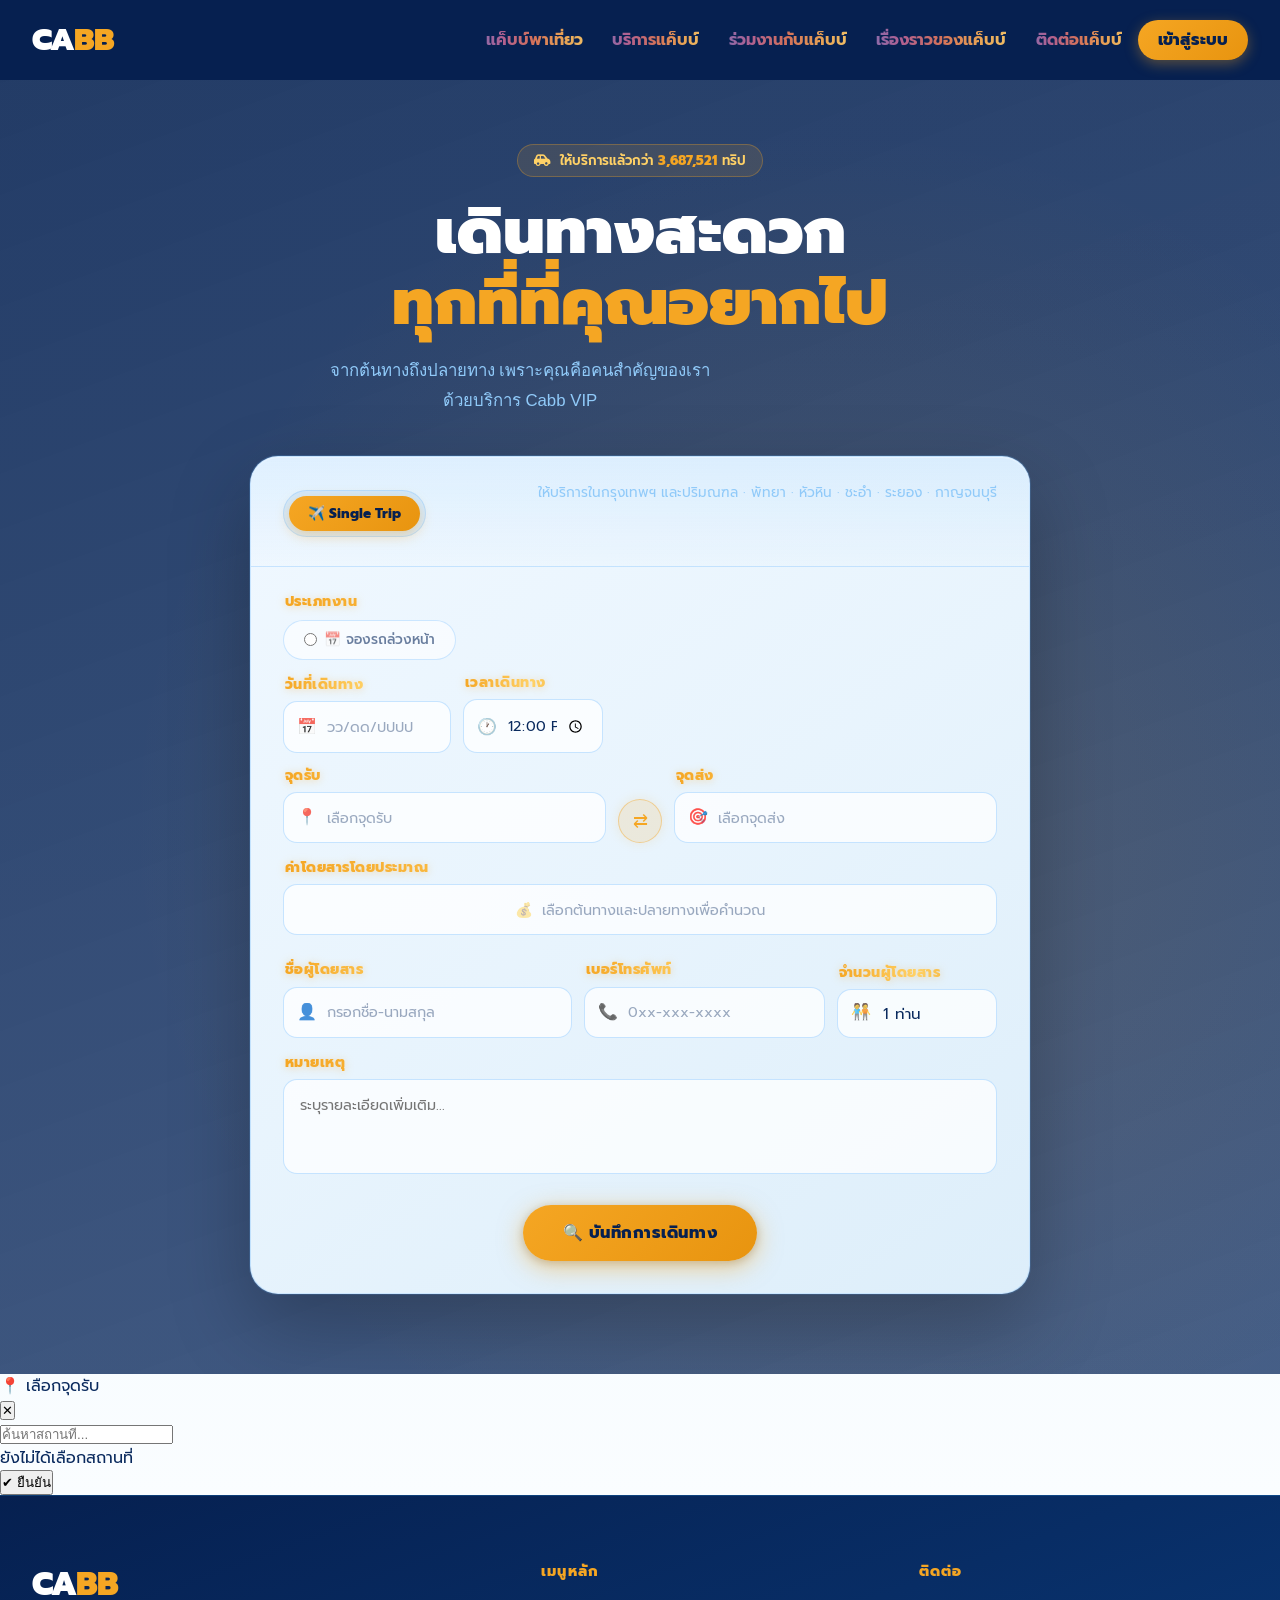
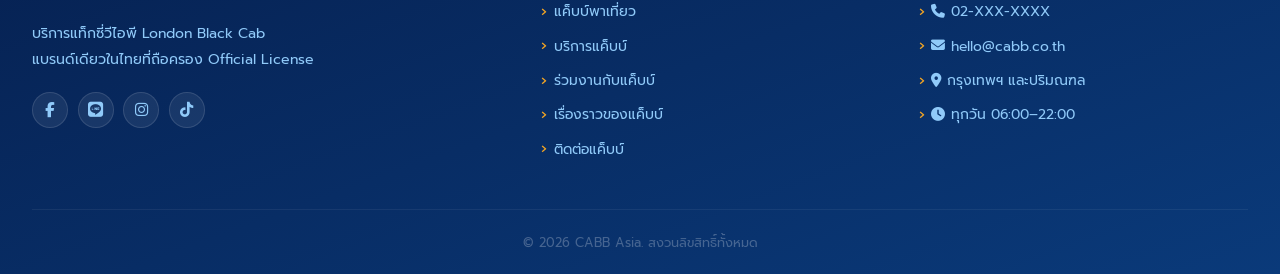
==== commit bf41ce8a: "3103" ====
--- a/index.html
+++ b/index.html
@@ -64,6 +64,94 @@
   max-width: 540px;
 }
 
+/* ===== HERO ===== */
+  .hero {
+    min-height: 100vh;
+    background: linear-gradient(160deg, #062050 0%, #0A3A7A 45%, #1565C0 100%);
+    display: flex;
+    flex-direction: column;
+    align-items: center;
+    justify-content: center;
+    position: relative;
+    overflow: hidden;
+    padding-top: 100px;
+  }
+
+  .hero-car-bg {
+    position: absolute;
+    inset: 0;
+    background-image: url('[data-uri]